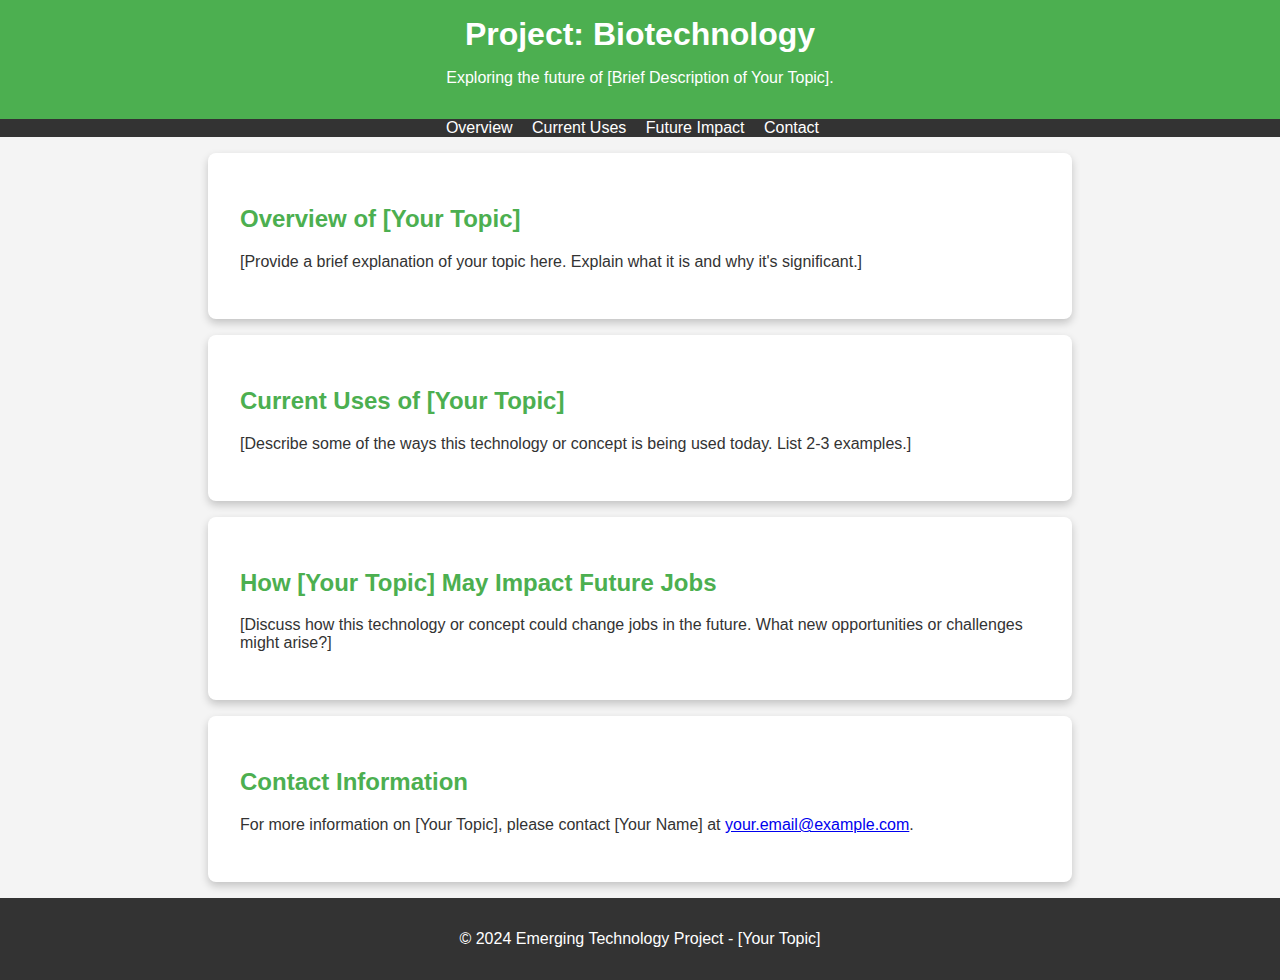
==== index.html @ faab42c6 "Update" ====
<!DOCTYPE html>
<html lang="en">
<head>
    <meta charset="UTF-8">
    <meta name="viewport" content="width=device-width, initial-scale=1.0">
    <title>Project: Biotechnology</title>
    <link rel="stylesheet" href="styles.css">
</head>
<body>
    <!-- Header Section -->
    <header>
        <h1>Project: Biotechnology</h1>
        <p>Exploring the future of [Brief Description of Your Topic].</p>
    </header>

    <!-- Navigation Bar -->
    <nav>
        <ul>
            <li><a href="#overview">Overview</a></li>
            <li><a href="#current-uses">Current Uses</a></li>
            <li><a href="#future-impact">Future Impact</a></li>
            <li><a href="#contact">Contact</a></li>
        </ul>
    </nav>

    <!-- Overview Section -->
    <section id="overview">
        <h2>Overview of [Your Topic]</h2>
        <p>[Provide a brief explanation of your topic here. Explain what it is and why it's significant.]</p>
    </section>

    <!-- Current Uses Section -->
    <section id="current-uses">
        <h2>Current Uses of [Your Topic]</h2>
        <p>[Describe some of the ways this technology or concept is being used today. List 2-3 examples.]</p>
    </section>

    <!-- Future Impact Section -->
    <section id="future-impact">
        <h2>How [Your Topic] May Impact Future Jobs</h2>
        <p>[Discuss how this technology or concept could change jobs in the future. What new opportunities or challenges might arise?]</p>
    </section>

    <!-- Contact Section -->
    <section id="contact">
        <h2>Contact Information</h2>
        <p>For more information on [Your Topic], please contact [Your Name] at <a href="mailto:your.email@example.com">your.email@example.com</a>.</p>
    </section>

    <!-- Footer Section -->
    <footer>
        <p>&copy; 2024 Emerging Technology Project - [Your Topic]</p>
    </footer>
</body>
</html>
---- styles.css ----
/* General Styles */
body {
    font-family: Arial, sans-serif;
    margin: 0;
    padding: 0;
    background-color: #f4f4f4;
    color: #333;
}

header {
    background-color: #4CAF50;
    color: white;
    padding: 1em 0;
    text-align: center;
}

header h1 {
    margin: 0;
    font-size: 2em;
}

nav {
    background-color: #333;
}

nav ul {
    list-style-type: none;
    padding: 0;
    margin: 0;
    text-align: center;
}

nav ul li {
    display: inline;
    margin-right: 15px;
}

nav ul li a {
    color: white;
    text-decoration: none;
}

nav ul li a:hover {
    text-decoration: underline;
}

/* Section Styles */
section {
    padding: 2em;
    margin: 1em auto;
    max-width: 800px;
    background-color: white;
    border-radius: 8px;
    box-shadow: 0 4px 8px rgba(0, 0, 0, 0.2);
}

section h2 {
    color: #4CAF50;
}

footer {
    text-align: center;
    padding: 1em 0;
    background-color: #333;
    color: white;
}
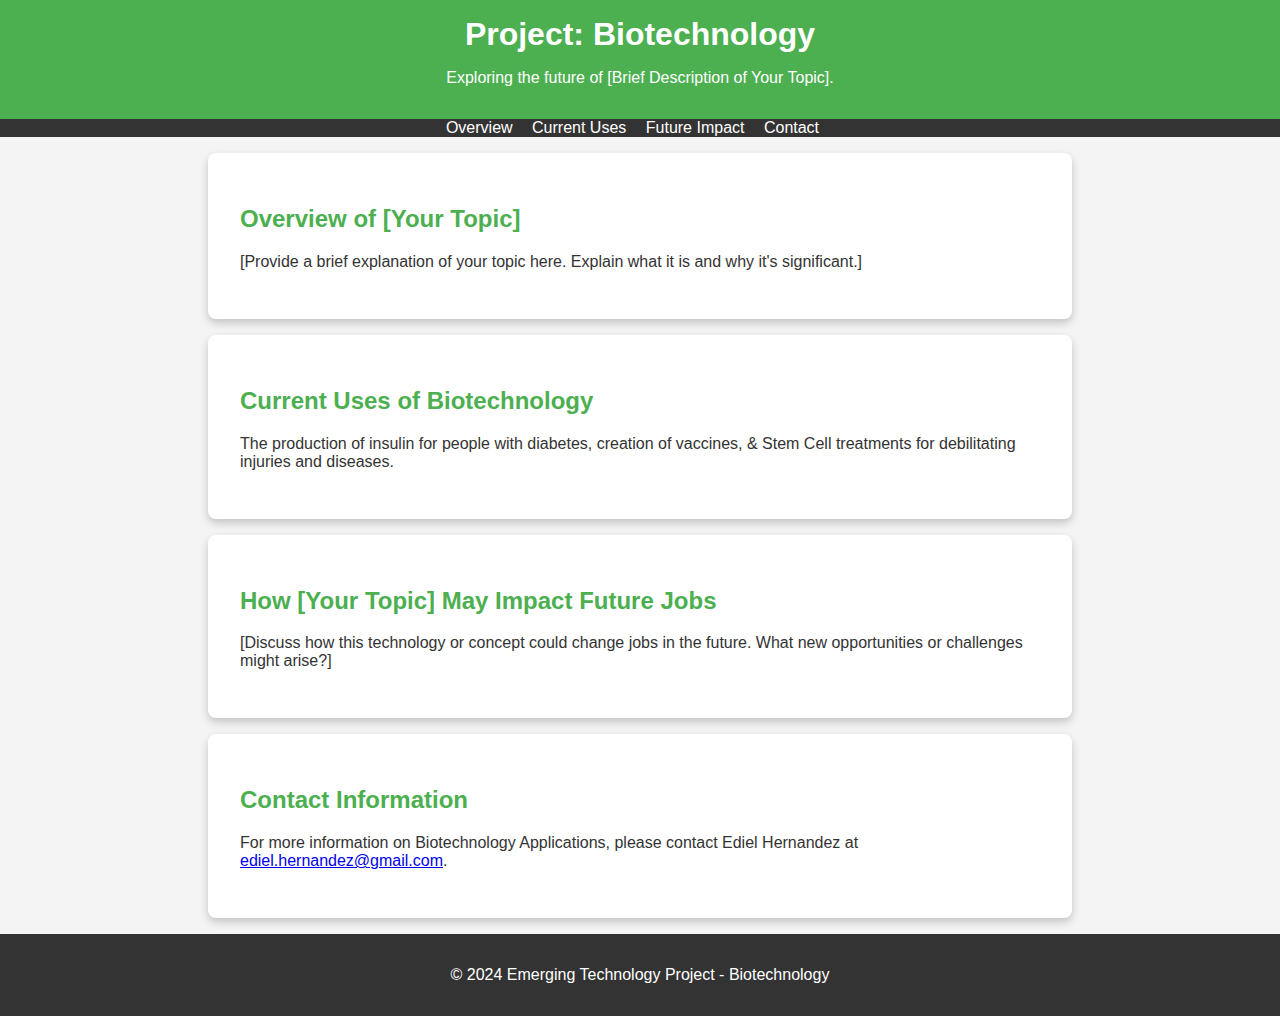
==== commit 8ebe1e88: "Update index.html" ====
--- a/index.html
+++ b/index.html
@@ -31,8 +31,8 @@
 
     <!-- Current Uses Section -->
     <section id="current-uses">
-        <h2>Current Uses of [Your Topic]</h2>
-        <p>[Describe some of the ways this technology or concept is being used today. List 2-3 examples.]</p>
+        <h2>Current Uses of Biotechnology</h2>
+        <p>The production of insulin for people with diabetes, creation of vaccines, & Stem Cell treatments for debilitating injuries and diseases.</p>
     </section>
 
     <!-- Future Impact Section -->
@@ -44,12 +44,12 @@
     <!-- Contact Section -->
     <section id="contact">
         <h2>Contact Information</h2>
-        <p>For more information on [Your Topic], please contact [Your Name] at <a href="mailto:your.email@example.com">your.email@example.com</a>.</p>
+        <p>For more information on Biotechnology Applications, please contact Ediel Hernandez at <a href="mailto:ediel.hernandez@gmail.com">ediel.hernandez@gmail.com</a>.</p>
     </section>
 
     <!-- Footer Section -->
     <footer>
-        <p>&copy; 2024 Emerging Technology Project - [Your Topic]</p>
+        <p>&copy; 2024 Emerging Technology Project - Biotechnology</p>
     </footer>
 </body>
 </html>
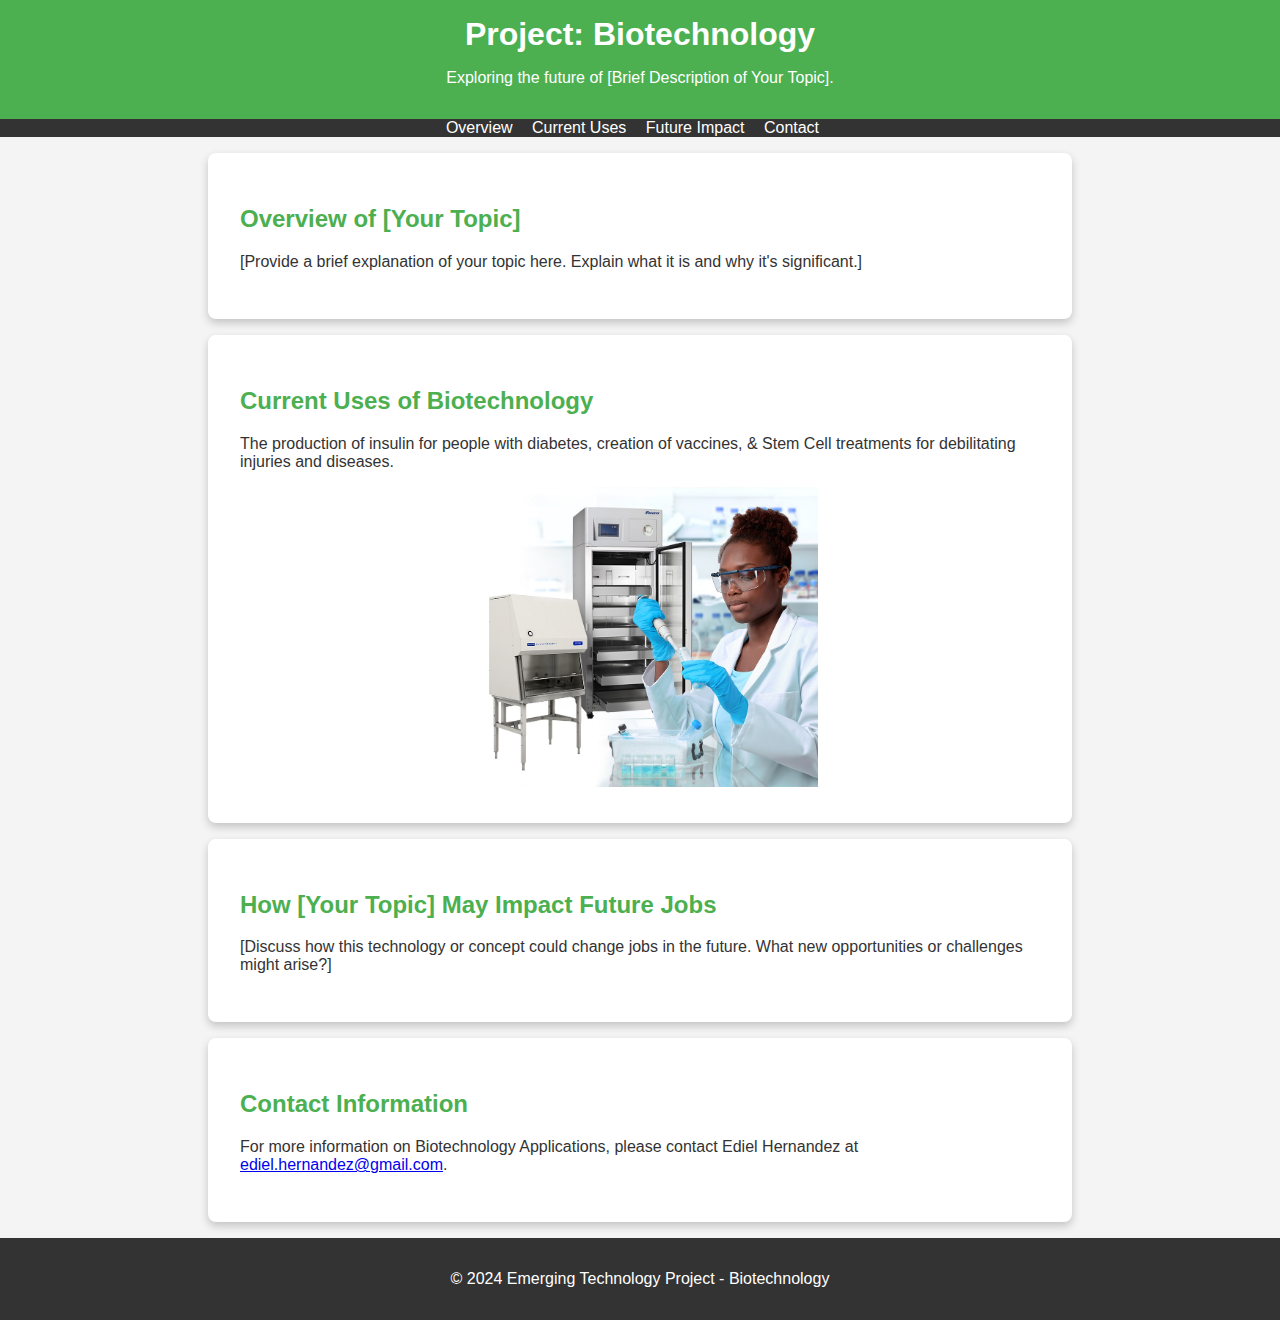
==== commit ad84c8ef: "Update" ====
--- a/index.html
+++ b/index.html
@@ -33,6 +33,7 @@
     <section id="current-uses">
         <h2>Current Uses of Biotechnology</h2>
         <p>The production of insulin for people with diabetes, creation of vaccines, & Stem Cell treatments for debilitating injuries and diseases.</p>
+        <center><img src="doctor.jpg" alt="Doctor in PPE" height="300px"></center>
     </section>
 
     <!-- Future Impact Section -->
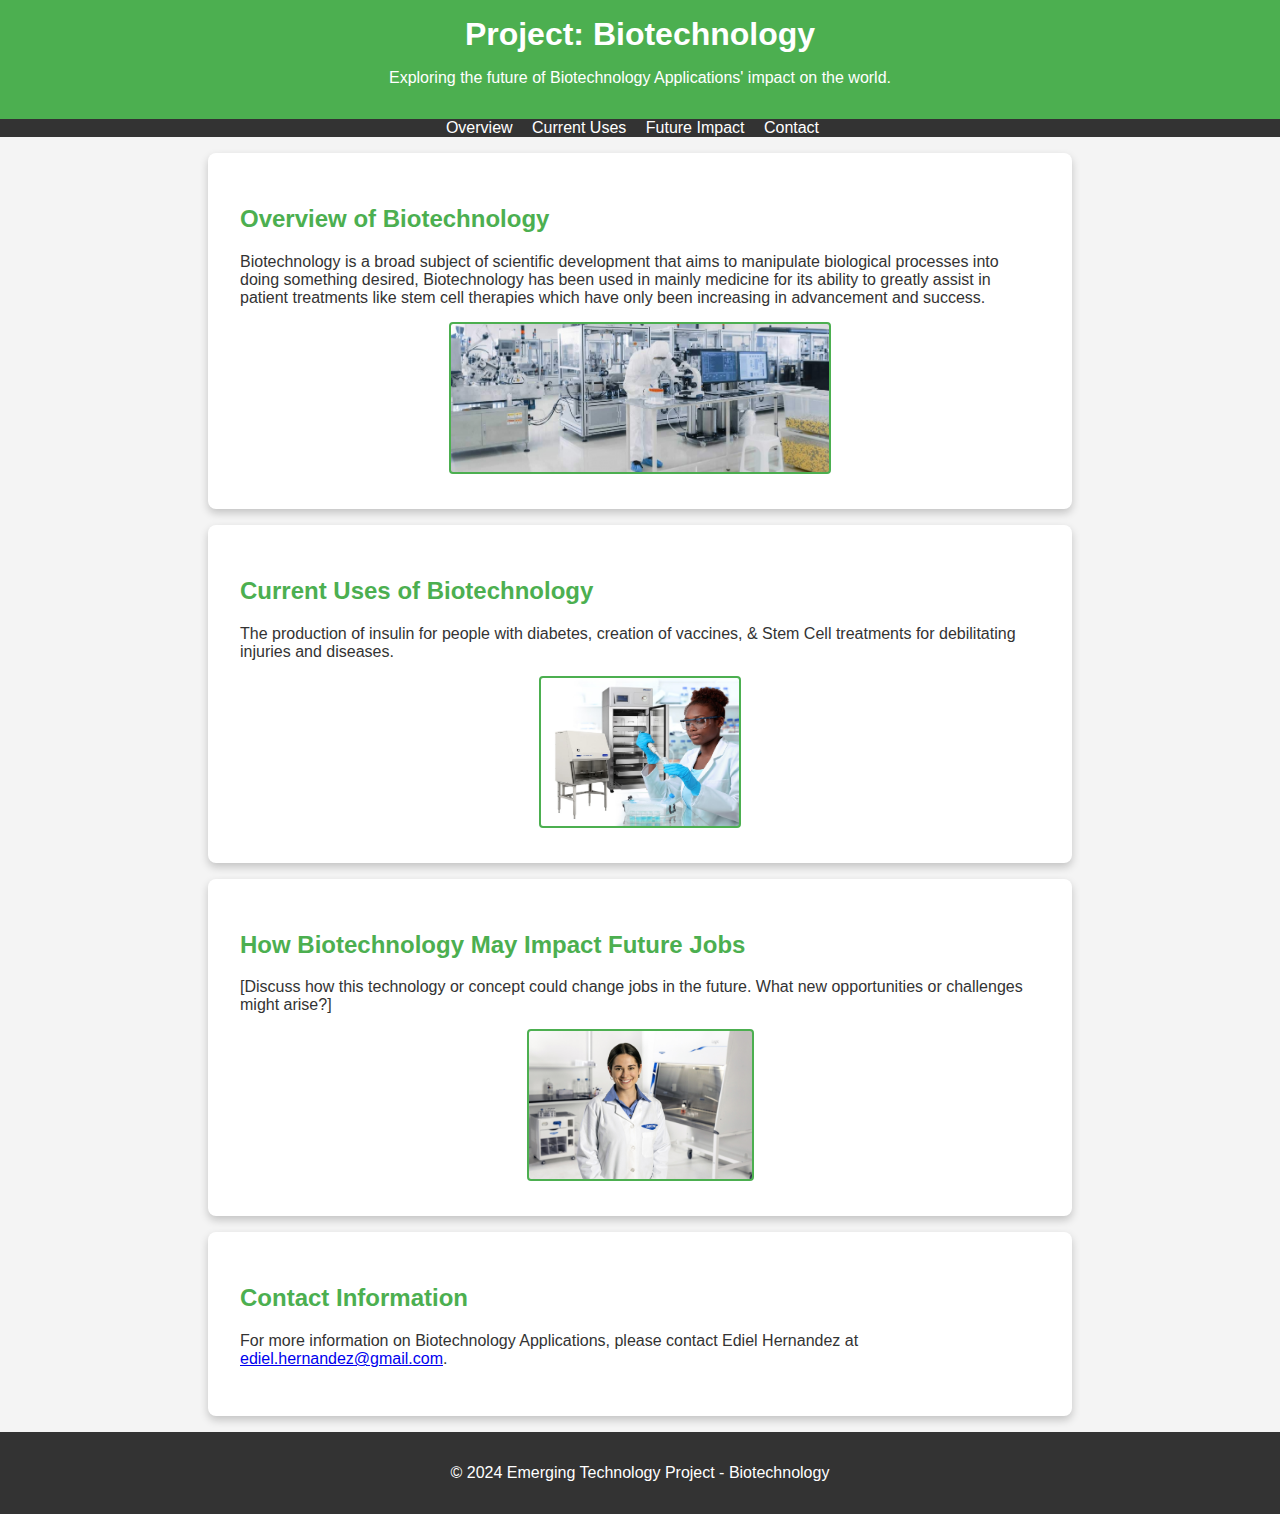
==== commit 17cf5c98: "Update" ====
--- a/index.html
+++ b/index.html
@@ -10,12 +10,12 @@
     <!-- Header Section -->
     <header>
         <h1>Project: Biotechnology</h1>
-        <p>Exploring the future of [Brief Description of Your Topic].</p>
+        <p>Exploring the future of Biotechnology Applications' impact on the world.</p>
     </header>
 
     <!-- Navigation Bar -->
     <nav>
-        <ul>
+        <ul style="text-align: center;">
             <li><a href="#overview">Overview</a></li>
             <li><a href="#current-uses">Current Uses</a></li>
             <li><a href="#future-impact">Future Impact</a></li>
@@ -25,21 +25,23 @@
 
     <!-- Overview Section -->
     <section id="overview">
-        <h2>Overview of [Your Topic]</h2>
-        <p>[Provide a brief explanation of your topic here. Explain what it is and why it's significant.]</p>
+        <h2>Overview of Biotechnology</h2>
+        <p>Biotechnology is a broad subject of scientific development that aims to manipulate biological processes into doing something desired, Biotechnology has been used in mainly medicine for its ability to greatly assist in patient treatments like stem cell therapies which have only been increasing in advancement and success.</p>
+        <center><img src="doctor3.jpg" alt="Doctor in PPE" height="150px"></center>
     </section>
 
     <!-- Current Uses Section -->
     <section id="current-uses">
         <h2>Current Uses of Biotechnology</h2>
         <p>The production of insulin for people with diabetes, creation of vaccines, & Stem Cell treatments for debilitating injuries and diseases.</p>
-        <center><img src="doctor.jpg" alt="Doctor in PPE" height="300px"></center>
+        <center><a href="current_uses.html"><img src="doctor.jpg" alt="Doctor in PPE" height="150px" width="200px"></a></center>
     </section>
 
     <!-- Future Impact Section -->
     <section id="future-impact">
-        <h2>How [Your Topic] May Impact Future Jobs</h2>
+        <h2>How Biotechnology May Impact Future Jobs</h2>
         <p>[Discuss how this technology or concept could change jobs in the future. What new opportunities or challenges might arise?]</p>
+        <center><img src="doctor2.jpg" alt="Doctor in Labcoat" height="150px"></center>
     </section>
 
     <!-- Contact Section -->
--- a/styles.css
+++ b/styles.css
@@ -27,7 +27,6 @@
     list-style-type: none;
     padding: 0;
     margin: 0;
-    text-align: center;
 }
 
 nav ul li {
@@ -63,4 +62,8 @@
     padding: 1em 0;
     background-color: #333;
     color: white;
+}
+img {
+    outline: #4CAF50;
+    outline-style: auto;
 }